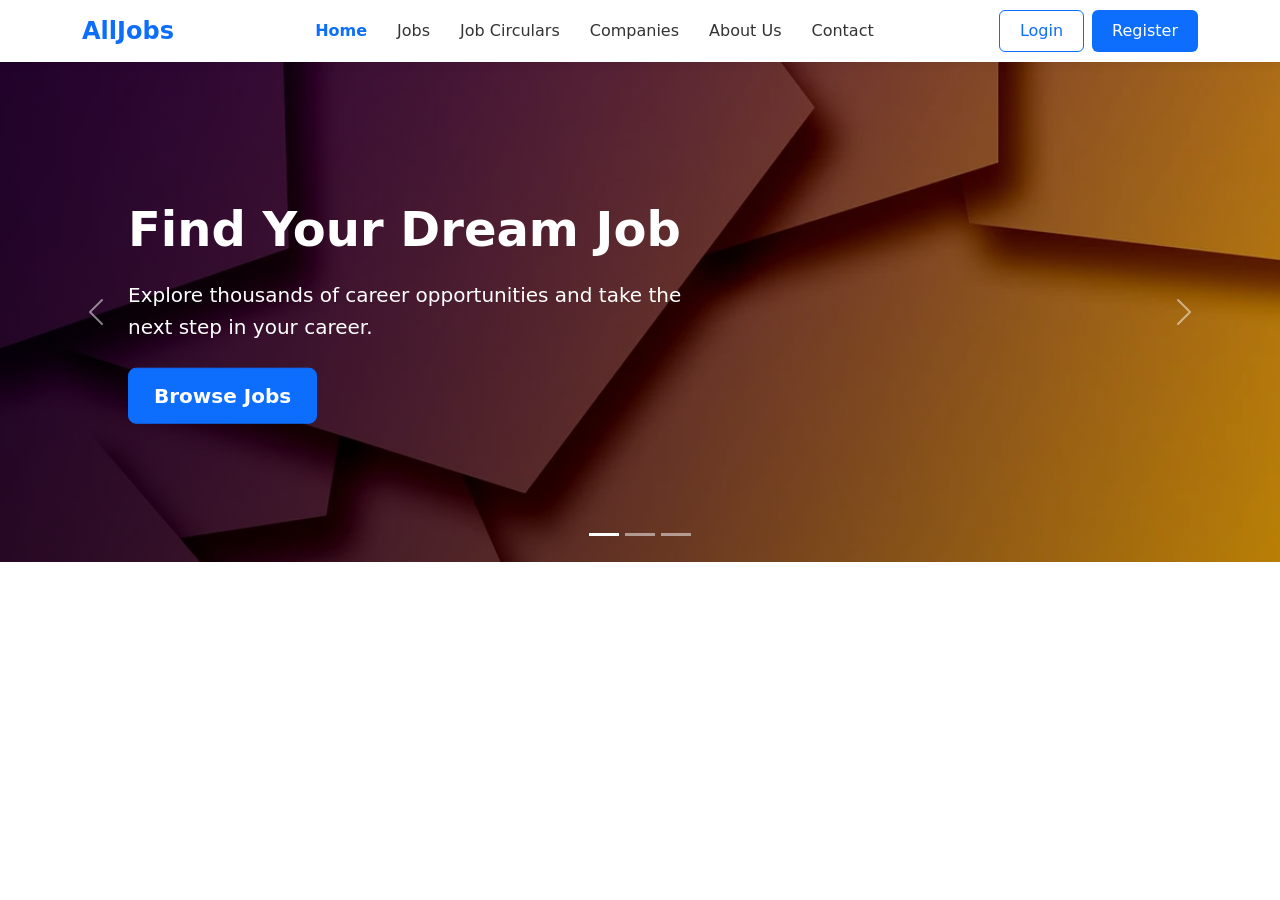
==== index.html @ 0eaf679f "first commit" ====
<!DOCTYPE html>
<html lang="en">

<head>
    <meta charset="UTF-8">
    <meta name="viewport" content="width=device-width, initial-scale=1.0">

    <title>Job Portal - Banner Carousel</title>

    <!-- Bootstrap 5 CSS -->
    <link href="https://cdn.jsdelivr.net/npm/bootstrap@5.3.8/dist/css/bootstrap.min.css" rel="stylesheet">
    <link rel="stylesheet" href="assets/css/style.css">

    

</head>


<body>
    <!-- =====================================
     NAVBAR
===================================== -->

    <nav class="navbar navbar-expand-lg sticky-top">

        <div class="container">


            <!-- Logo / Brand -->

            <a class="navbar-brand" href="#">

                <span>
                    AllJobs
                </span>

            </a>


            <!-- Mobile Menu Button -->

            <button class="navbar-toggler"
                    type="button"
                    data-bs-toggle="collapse"
                    data-bs-target="#mainNavbar"
                    aria-controls="mainNavbar"
                    aria-expanded="false"
                    aria-label="Toggle navigation">

                <span class="navbar-toggler-icon"></span>

            </button>


            <!-- Navigation Menu -->

            <div class="collapse navbar-collapse" id="mainNavbar">


                <!-- Left / Center Menu -->

                <ul class="navbar-nav mx-auto mb-2 mb-lg-0">


                    <li class="nav-item">

                        <a class="nav-link active" href="#">
                            Home
                        </a>

                    </li>


                    <li class="nav-item">

                        <a class="nav-link" href="#">
                            Jobs
                        </a>

                    </li>


                    <li class="nav-item">

                        <a class="nav-link" href="#">
                            Job Circulars
                        </a>

                    </li>


                    <li class="nav-item">

                        <a class="nav-link" href="#">
                            Companies
                        </a>

                    </li>


                    <li class="nav-item">

                        <a class="nav-link" href="#">
                            About Us
                        </a>

                    </li>


                    <li class="nav-item">

                        <a class="nav-link" href="#">
                            Contact
                        </a>

                    </li>

                </ul>


                <!-- Right Side Buttons -->

                <div class="d-flex flex-column flex-lg-row gap-2">


                    <a href="#"
                    class="nav-link login-btn">

                        Login

                    </a>


                    <a href="#"
                    class="nav-link register-btn">

                        Register

                    </a>


                </div>


            </div>

        </div>

    </nav>

    <!-- ==================================
         Banner Carousel
    =================================== -->

    <div id="jobBannerCarousel"
         class="carousel slide carousel-fade"
         data-bs-ride="carousel"
         data-bs-interval="4000">


        <!-- Indicators -->
        <div class="carousel-indicators">

            <button type="button"
                    data-bs-target="#jobBannerCarousel"
                    data-bs-slide-to="0"
                    class="active"
                    aria-current="true"
                    aria-label="Slide 1">
            </button>

            <button type="button"
                    data-bs-target="#jobBannerCarousel"
                    data-bs-slide-to="1"
                    aria-label="Slide 2">
            </button>

            <button type="button"
                    data-bs-target="#jobBannerCarousel"
                    data-bs-slide-to="2"
                    aria-label="Slide 3">
            </button>

        </div>


        <!-- ==================================
             Carousel Items
        =================================== -->

        <div class="carousel-inner">


            <!-- Slide 1 -->
            <div class="carousel-item active">

                <img src="assets/img/banner1.jpg"
                     class="d-block w-100 banner-img"
                     alt="Find Your Dream Job">

                <div class="carousel-caption banner-caption">

                    <h1>
                        Find Your Dream Job
                    </h1>

                    <p>
                        Explore thousands of career opportunities
                        and take the next step in your career.
                    </p>

                    <a href="#"
                       class="btn btn-primary btn-lg">
                        Browse Jobs
                    </a>

                </div>

            </div>


            <!-- Slide 2 -->
            <div class="carousel-item">

                <img src="assets/img/banner2.jpg"
                     class="d-block w-100 banner-img"
                     alt="Build Your Career">

                <div class="carousel-caption banner-caption">

                    <h1>
                        Build Your Career
                    </h1>

                    <p>
                        Connect with organizations and discover
                        opportunities that match your skills.
                    </p>

                    <a href="#"
                       class="btn btn-success btn-lg">
                        Create Profile
                    </a>

                </div>

            </div>


            <!-- Slide 3 -->
            <div class="carousel-item">

                <img src="assets/img/banner3.jpg"
                     class="d-block w-100 banner-img"
                     alt="Government Jobs">

                <div class="carousel-caption banner-caption">

                    <h1>
                        Government Career Opportunities
                    </h1>

                    <p>
                        Stay updated with the latest government
                        job circulars and career opportunities.
                    </p>

                    <a href="#"
                       class="btn btn-warning btn-lg">
                        View Circulars
                    </a>

                </div>

            </div>

        </div>


        <!-- ==================================
             Previous Button
        =================================== -->

        <button class="carousel-control-prev"
                type="button"
                data-bs-target="#jobBannerCarousel"
                data-bs-slide="prev">

            <span class="carousel-control-prev-icon"></span>

            <span class="visually-hidden">
                Previous
            </span>

        </button>


        <!-- ==================================
             Next Button
        =================================== -->

        <button class="carousel-control-next"
                type="button"
                data-bs-target="#jobBannerCarousel"
                data-bs-slide="next">

            <span class="carousel-control-next-icon"></span>

            <span class="visually-hidden">
                Next
            </span>

        </button>

    </div>


    <!-- Bootstrap 5 JavaScript -->
    <script src="https://cdn.jsdelivr.net/npm/bootstrap@5.3.8/dist/js/bootstrap.bundle.min.js"></script>

</body>

</html>
---- assets/css/style.css ----
/* =========================
           Navbar
        ========================= */

        .navbar {
            background: #ffffff;
            box-shadow: 0 2px 10px rgba(0, 0, 0, 0.08);
        }

        .navbar-brand {
            font-size: 24px;
            font-weight: 700;
            color: #0d6efd;
        }

        .navbar-brand:hover {
            color: #0b5ed7;
        }

        .navbar-nav .nav-link {
            font-size: 16px;
            font-weight: 500;
            color: #333;
            padding: 10px 15px !important;
            transition: 0.3s;
        }

        .navbar-nav .nav-link:hover {
            color: #0d6efd;
        }

        .navbar-nav .nav-link.active {
            color: #0d6efd;
            font-weight: 600;
        }

        /* Login Button */

        .login-btn {
            border: 1px solid #0d6efd;
            color: #0d6efd;
            padding: 8px 20px !important;
            border-radius: 6px;
        }

        .login-btn:hover {
            background: #0d6efd;
            color: #ffffff !important;
        }

        /* Register Button */

        .register-btn {
            background: #0d6efd;
            color: #ffffff !important;
            padding: 9px 20px !important;
            border-radius: 6px;
        }

        .register-btn:hover {
            background: #0b5ed7;
        }

        /* =========================
           Mobile
        ========================= */

        @media (max-width: 991px) {

            .navbar-nav {
                padding-top: 15px;
            }

            .navbar-nav .nav-link {
                padding: 10px 5px !important;
            }

            .login-btn,
            .register-btn {
                display: inline-block;
                margin-top: 5px;
                margin-bottom: 5px;
                text-align: center;
            }

        }
/* =========================
    Banner
========================= */

.banner-img {
    width: 100%;
    height: 500px;
    object-fit: cover;
}

/* Dark overlay */
.carousel-item {
    position: relative;
}

.carousel-item::before {
    content: "";
    position: absolute;
    inset: 0;

    background: linear-gradient(
        90deg,
        rgba(0, 0, 0, 0.75),
        rgba(0, 0, 0, 0.25)
    );

    z-index: 1;
}

/* Caption */
.banner-caption {
    position: absolute;

    top: 50%;
    left: 10%;

    transform: translateY(-50%);

    text-align: left;

    max-width: 600px;

    bottom: auto;

    z-index: 2;
}

.banner-caption h1 {
    font-size: 48px;
    font-weight: 700;

    color: white;

    margin-bottom: 20px;
}

.banner-caption p {
    font-size: 20px;
    line-height: 1.6;

    color: white;

    margin-bottom: 25px;
}

.banner-caption .btn {
    padding: 12px 25px;
    font-weight: 600;
}

/* =========================
    Tablet
========================= */

@media (max-width: 768px) {

    .banner-img {
        height: 400px;
    }

    .banner-caption {
        left: 8%;
        right: 8%;

        max-width: none;
    }

    .banner-caption h1 {
        font-size: 34px;
    }

    .banner-caption p {
        font-size: 17px;
    }
}

/* =========================
    Mobile
========================= */

@media (max-width: 576px) {

    .banner-img {
        height: 350px;
    }

    .banner-caption {
        left: 7%;
        right: 7%;
    }

    .banner-caption h1 {
        font-size: 27px;
        margin-bottom: 12px;
    }

    .banner-caption p {
        font-size: 14px;
        line-height: 1.5;
        margin-bottom: 18px;
    }

    .banner-caption .btn {
        padding: 9px 18px;
        font-size: 14px;
    }
}
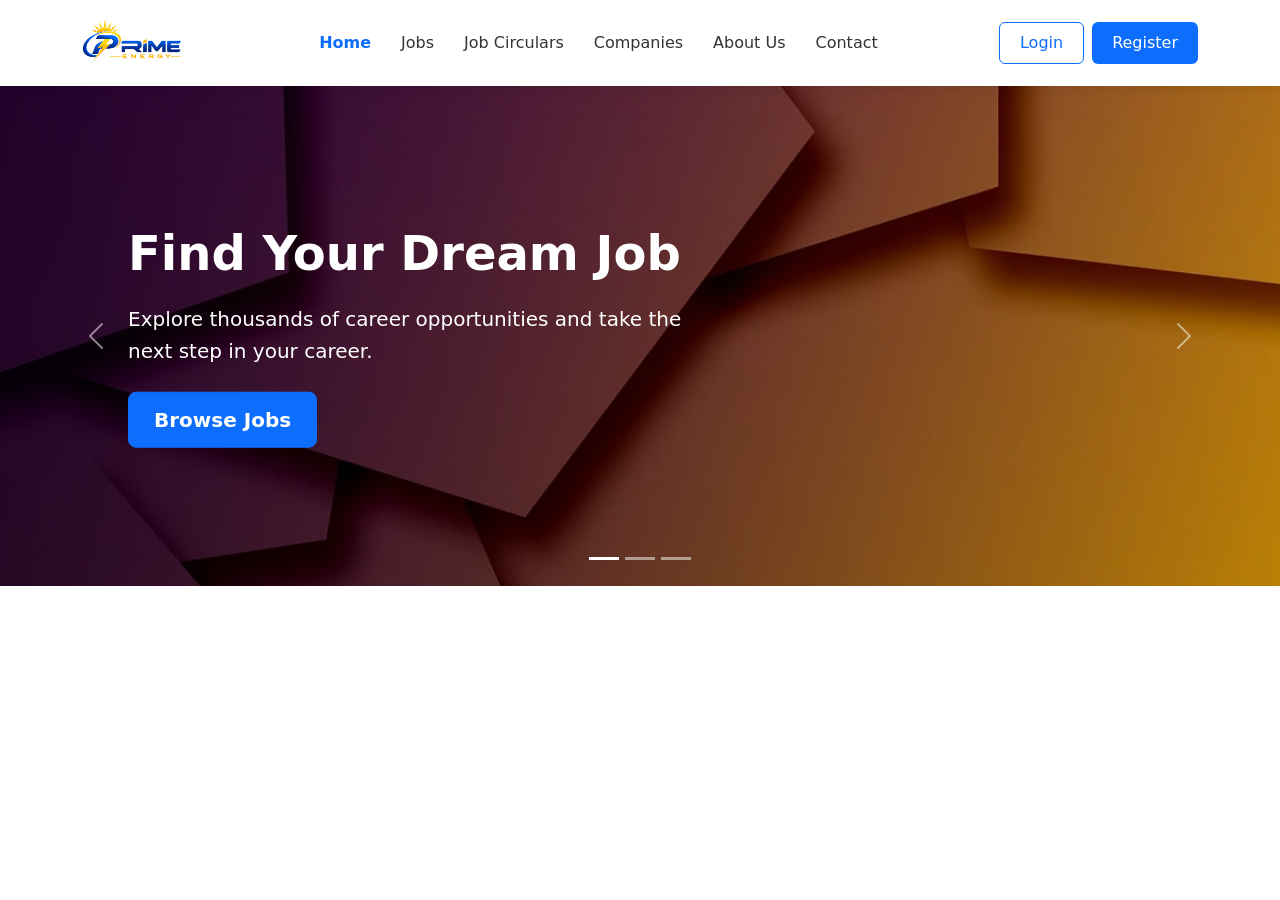
==== commit 326d0a0c: "11Aug" ====
--- a/index.html
+++ b/index.html
@@ -29,11 +29,7 @@
             <!-- Logo / Brand -->
 
             <a class="navbar-brand" href="#">
-
-                <span>
-                    AllJobs
-                </span>
-
+                <img style="width: 100px; height:60px" src="assets/img/logo1.png" alt="logo">
             </a>
 
 
